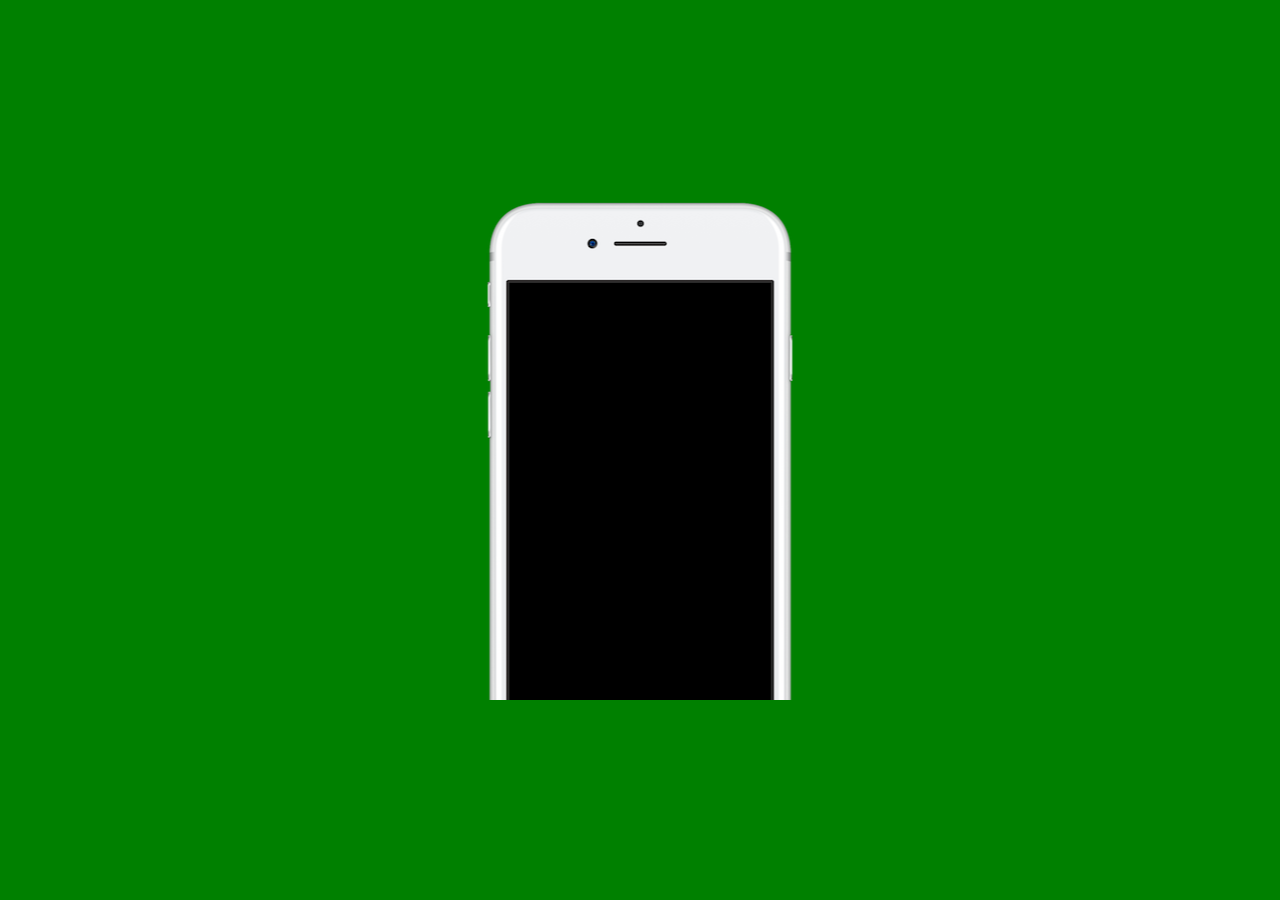
==== INDEX.html @ c78c3301 "atualizei" ====
<!DOCTYPE html>
<html lang="en">
<head>
    <meta charset="UTF-8">
    <meta name="viewport" content="width=device-width, initial-scale=1.0"><link rel="stylesheet" href="favicon.ico">
    <link rel="stylesheet" href="estilos/style.css">
    <title>projetos redes sociais</title>
</head>
<body>
    <main>
        <section id="telefone">

        </section>
        <section id="redes-sociais">

        </section>
    </main>
</body>
</html>
---- estilos/style.css ----
@charset "utf-8";

*{
    margin: 0px;
    padding: 0px;
    font-family: Arial, Helvetica, sans-serif;
}

html,body{

height: 100vh;
width: 100vw;
background-color: black;

}

main{

position: relative;
height: 100vh;
background-color: green;


}

section#telefone {

    position: absolute;
    top: 50%;
    left: 50%;
    transform: translate(-50%,-50%);
    

    height: 500px;
    width: 311px;
    background-color: blue;
    background: url('../imagens/frame-iphone.png')no-repeat;
}
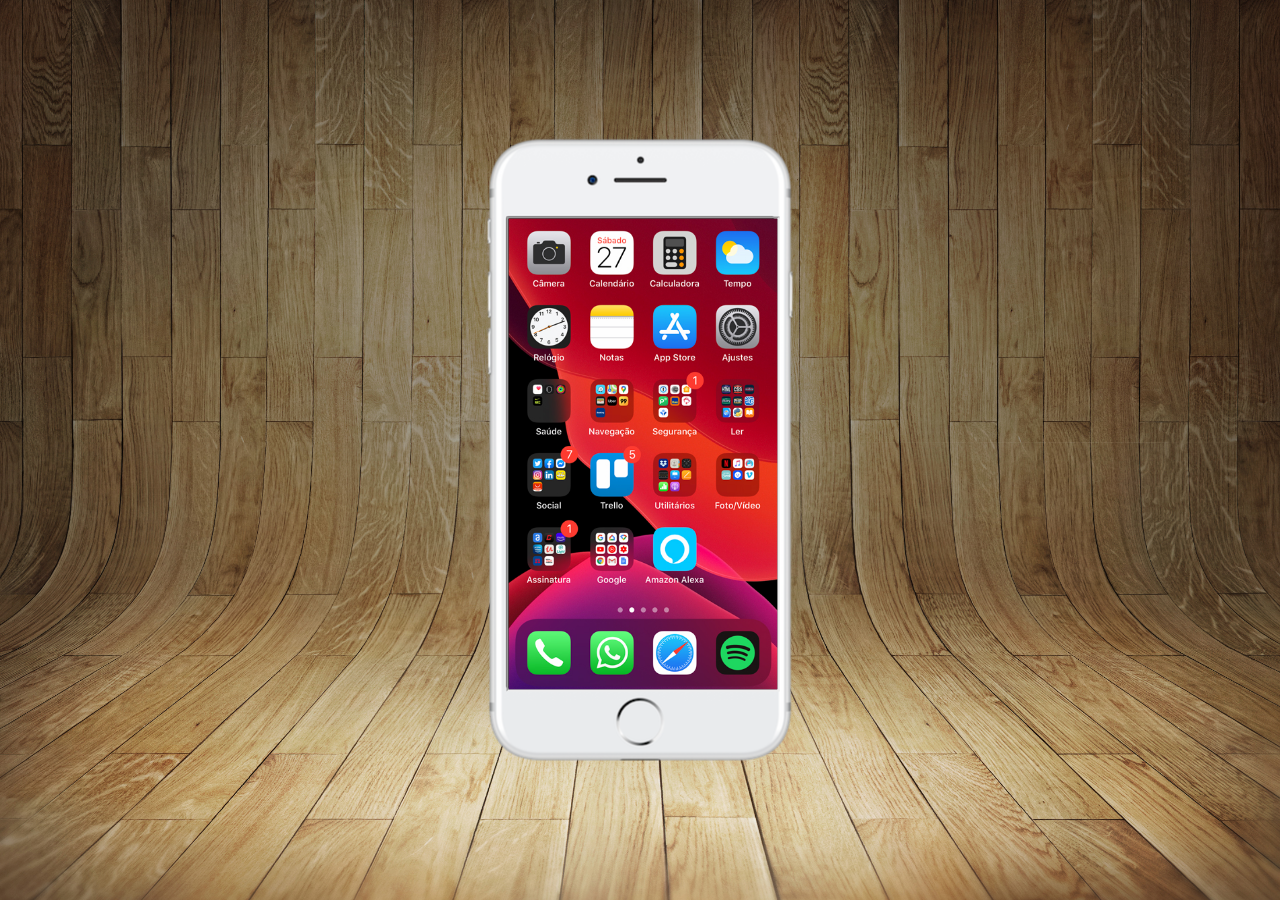
==== commit 4032a9d9: "criei a tela home tlg" ====
--- a/INDEX.html
+++ b/INDEX.html
@@ -9,6 +9,7 @@
 <body>
     <main>
         <section id="telefone">
+            <iframe src="home.html" name="tela " id="tela" franeborde="0"></iframe>
 
         </section>
         <section id="redes-sociais">
--- a/estilos/style.css
+++ b/estilos/style.css
@@ -14,11 +14,20 @@
 
 }
 
+body{
+
+    background: url('../imagens/fundo-madeira.jpg') no-repeat top center;
+    background-size: cover;
+    background-attachment: fixed;
+
+
+}
+
 main{
 
 position: relative;
 height: 100vh;
-background-color: green;
+
 
 
 }
@@ -31,11 +40,20 @@
     transform: translate(-50%,-50%);
     
 
-    height: 500px;
+    height: 627px;
     width: 311px;
     background-color: blue;
     background: url('../imagens/frame-iphone.png')no-repeat;
 }
 
+iframe#tela {
+
+ position: relative;
+ top: 80px;
+ left: 22px;
+width: 269px;
+height: 471px;
+}
 
 
+
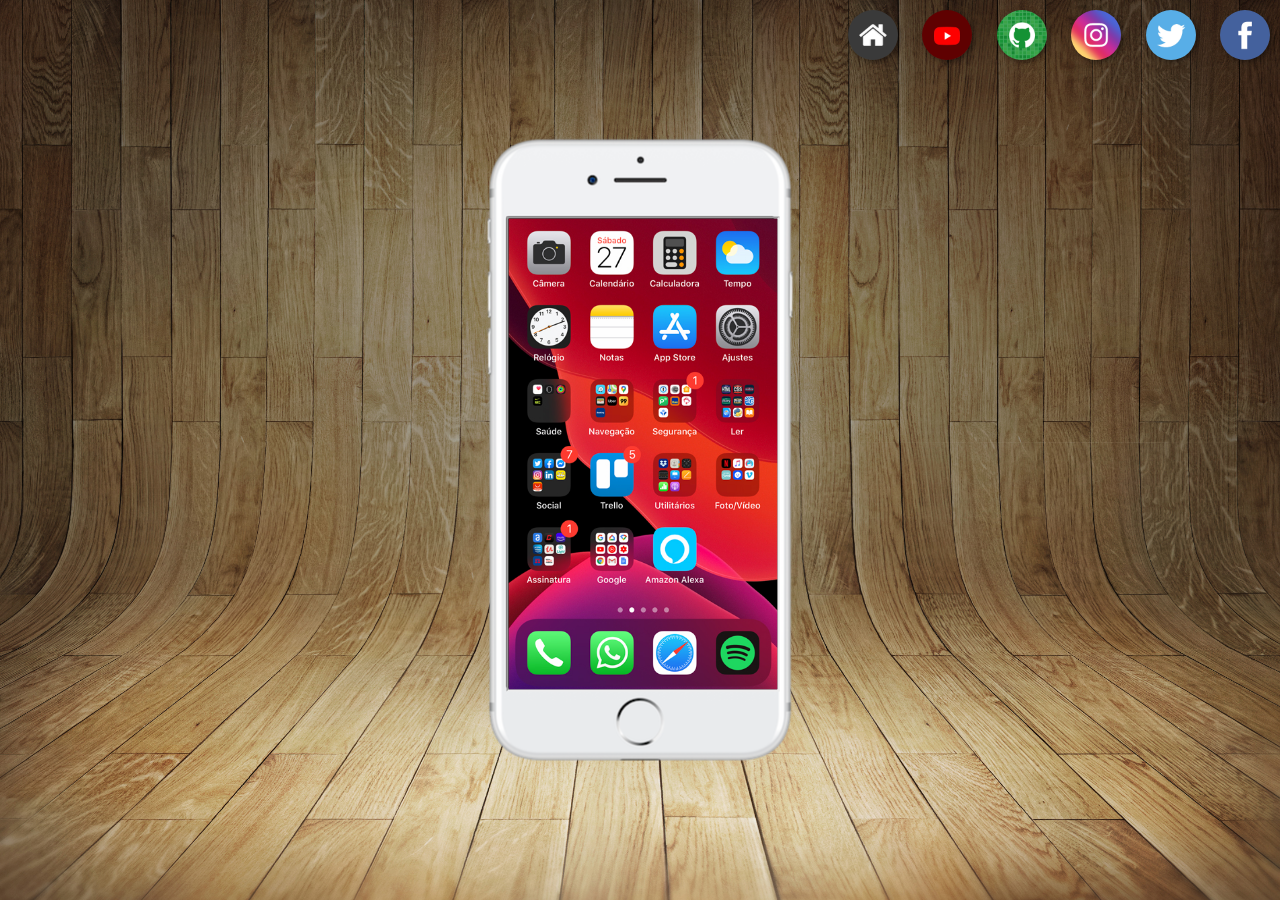
==== commit 832bdac3: "atualizei" ====
--- a/INDEX.html
+++ b/INDEX.html
@@ -9,11 +9,16 @@
 <body>
     <main>
         <section id="telefone">
-            <iframe src="home.html" name="tela " id="tela" franeborde="0"></iframe>
+            <iframe src="home.html" name="tela " id="tela" franeborde="0">seu navegador nao e compativel com isso</iframe>
 
         </section>
         <section id="redes-sociais">
-
+            <a href="home.html" target="tela"><img src="imagens/logo-home.jpg" alt=""></a>
+            <a href="#" target="tela"><img src="imagens/logo-youtube.jpg" alt=""></a>
+            <a href="#" target="tela"><img src="imagens/logo-github.jpg" alt=""></a>
+            <a href="#" target="tela"><img src="imagens/logo-instagram.jpg" alt=""></a>
+            <a href="#" target="tela"><img src="imagens/logo-twitter.jpg" alt=""></a>
+            <a href="#" target="tela"><img src="imagens/logo-facebook.jpg" alt=""></a>
         </section>
     </main>
 </body>
--- a/estilos/style.css
+++ b/estilos/style.css
@@ -55,5 +55,28 @@
 height: 471px;
 }
 
+section#redes-sociais{
+
+text-align: right;
+
+}
+
+section#redes-sociais img{
+
+width: 50px;
+margin: 10px;
+border-radius: 50%;
+box-shadow: 2px 2px 5px rgb(0, 0, 0, 0.400);
+box-sizing: border-box;
+
+}
+
+section#redes-sociais img:hover {
+
+border: 2px solid rgb(0, 0, 0, 0.637 ) ;
+transform: translate(-3px,-3px ) ;
+box-shadow: 5px 5px 10px  rgb(0, 0, 0, 0.623 ) ;
+transition:transforw .3s, border 2s ;
+}
 
 
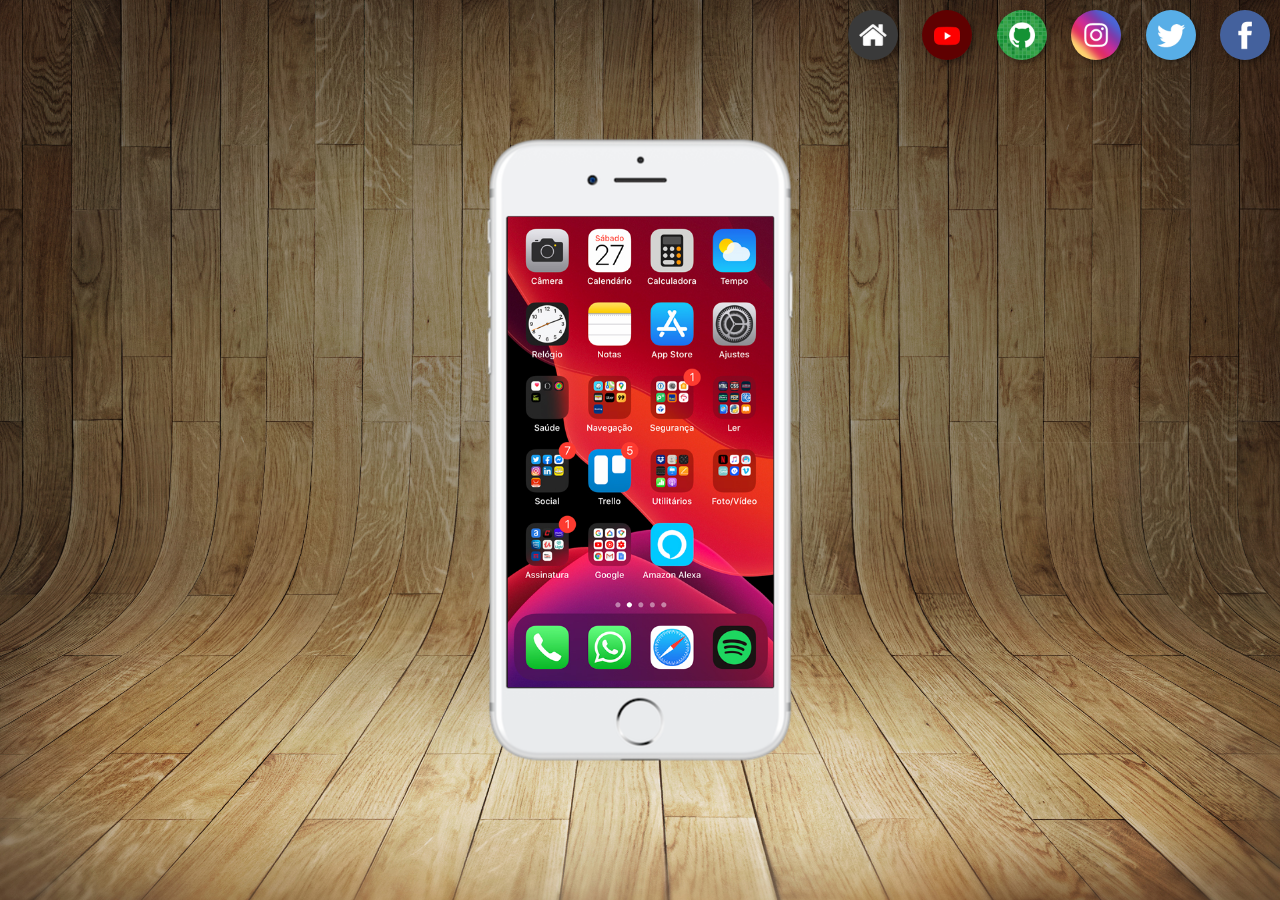
==== commit efcad17e: "atualizei" ====
--- a/INDEX.html
+++ b/INDEX.html
@@ -9,12 +9,11 @@
 <body>
     <main>
         <section id="telefone">
-            <iframe src="home.html" name="tela " id="tela" franeborde="0">seu navegador nao e compativel com isso</iframe>
-
+            <iframe src="home.html" frameborder="0" name="tela" id="tela"></iframe>
         </section>
         <section id="redes-sociais">
             <a href="home.html" target="tela"><img src="imagens/logo-home.jpg" alt=""></a>
-            <a href="#" target="tela"><img src="imagens/logo-youtube.jpg" alt=""></a>
+            <a href="youtube.html" target="tela"><img src="imagens/logo-youtube.jpg" alt=""></a>
             <a href="#" target="tela"><img src="imagens/logo-github.jpg" alt=""></a>
             <a href="#" target="tela"><img src="imagens/logo-instagram.jpg" alt=""></a>
             <a href="#" target="tela"><img src="imagens/logo-twitter.jpg" alt=""></a>
--- a/estilos/style.css
+++ b/estilos/style.css
@@ -47,12 +47,11 @@
 }
 
 iframe#tela {
-
  position: relative;
  top: 80px;
- left: 22px;
-width: 269px;
-height: 471px;
+ left: 23px;
+ width: 266px;
+ height: 471px;
 }
 
 section#redes-sociais{
@@ -76,7 +75,7 @@
 border: 2px solid rgb(0, 0, 0, 0.637 ) ;
 transform: translate(-3px,-3px ) ;
 box-shadow: 5px 5px 10px  rgb(0, 0, 0, 0.623 ) ;
-transition:transforw .3s, border 2s ;
+transition:transform, .3s, border 2s ;
 }
 
 
